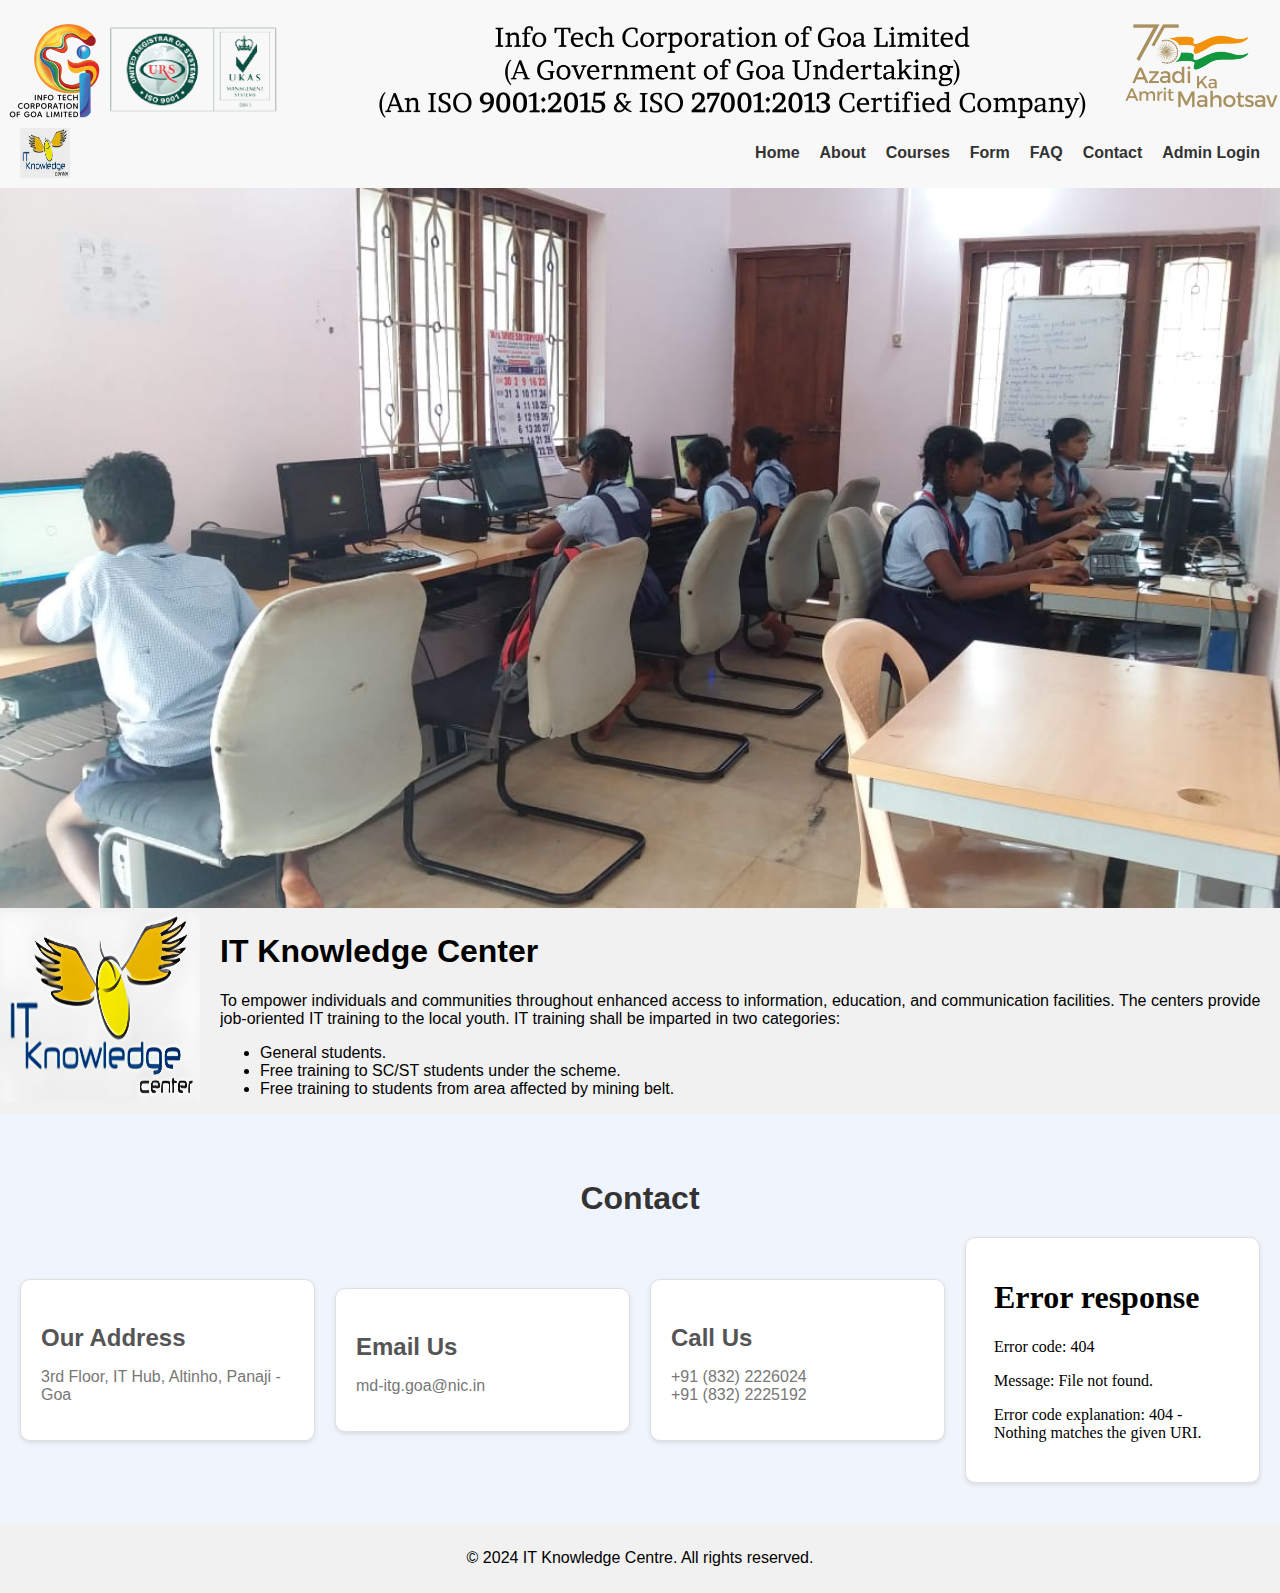
==== index.html @ e72d29ed "Added Courses Page" ====
<!DOCTYPE html>
<html lang="en">
<head>
    <meta charset="UTF-8">
    <meta name="viewport" content="width=device-width, initial-scale=1.0">
    <title>ITKC - Home</title>
    <link rel="stylesheet" href="style.css">
</head>
<body>
    <header>
        <img src="./itglogo.png" alt="Dashboard Image" class="dashboard-img">
        <nav>
            <img src="./itkclogo.png" alt="Logo" class="logo">
            <ul>
                <li><a href="index.html">Home</a></li>
                <li><a href="#about">About</a></li>
                <li><a href="coursestable.html">Courses</a></li>
                <li><a href="form.html">Form</a></li>
                <li><a href="#faq">FAQ</a></li>
                <li><a href="#contact">Contact</a></li>
                <li><a href="admin.html">Admin Login</a></li>
            </ul>
        </nav>
    </header>
    <main>
        <!-- Full-page image placeholder -->
        <section class="full-page-image">
            <img src="./home.jpeg" alt="Full Page Image" class="full-image" style = " width: 100% ;">
        </section>
        <section id="about">
            <img src="./itkclogo2.png" alt="Logo" class="about-logo" style = " width: 200px; height: 190px;" >
            <div class="about-text">
                <h1>IT Knowledge Center</h1>
                <p>To empower individuals and communities throughout enhanced access to information, education, and communication facilities. The centers provide job-oriented IT training to the local youth. IT training shall be imparted in two categories:
                <ul>
                    <li>General students.</li>
                    <li>Free training to SC/ST students under the scheme.</li>
                    <li>Free training to students from area affected by mining belt.</li>
                </ul>
                
            </div>
        </section>
        <!-- Add more sections for FAQ and Contact as needed -->
        <section id="contact">
            <h2>Contact</h2>
            <div class="contact-container">
                <div class="contact-box">
                    <h3>Our Address</h3>
                    <p>3rd Floor, IT Hub, Altinho, Panaji - Goa</p>
                </div>
                <div class="contact-box">
                    <h3>Email Us</h3>
                    <p>md-itg.goa@nic.in</p>
                </div>
                <div class="contact-box">
                    <h3>Call Us</h3>
                    <p>+91 (832) 2226024<br>+91 (832) 2225192</p>
                </div>
                <div class="contact-box">
                    <iframe src="PLACEHOLDER_FOR_MAP_LINK" width="600" height="450" style="border:0;" allowfullscreen="" loading="lazy" referrerpolicy="no-referrer-when-downgrade"></iframe>
                </div>
            </div>
        </section>
    </main>
    <footer>
        <p>&copy; 2024 IT Knowledge Centre. All rights reserved.</p>
    </footer>
</body>
</html>
---- style.css ----
body {
    font-family: Arial, sans-serif;
    margin: 0;
    padding: 0;
}

header {
    background-color: #f8f8f8;
    padding: 10px 0;
    position: relative;
}

header .dashboard-img {
    width: 100%;
    height: auto;
}

nav {
    display: flex;
    align-items: center;
    justify-content: space-between;
    padding: 0 20px;
}

nav .logo {
    width: 50px;
    height: 50px;
}

nav ul {
    list-style: none;
    display: flex;
    margin: 0;
    padding: 0;
}

nav ul li {
    margin-left: 20px;
}

nav ul li a {
    text-decoration: none;
    color: #333;
    font-weight: bold;
}

.about-logo {
    float: left;
    width: 100px;
    height: 100px;
    margin-right: 20px;
}

.about-text {
    overflow: hidden;
}
main{
    flex : 1 ;
    background-color: #f1f1f1;
}
footer {
    background-color: #f1f1f1;
    text-align: center;
    padding: 10px 0;
}

#contact {
    background-color: #f0f4fc;
    padding: 40px 20px;
    text-align: center;
}

#contact h2 {
    font-size: 2em;
    margin-bottom: 20px;
    color: #333;
}

.contact-container {
    display: flex;
    flex-wrap: wrap;
    justify-content: space-around;
    align-items: center;
    gap: 20px;
}

.contact-box {
    background: #fff;
    border: 1px solid #e0e0e0;
    border-radius: 10px;
    padding: 20px;
    box-shadow: 0 2px 4px rgba(0, 0, 0, 0.1);
    flex: 1 1 200px;
    max-width: 300px;
    text-align: left;
}

.contact-box h3 {
    font-size: 1.5em;
    margin-bottom: 10px;
    color: #555;
}

.contact-box p {
    font-size: 1em;
    color: #777;
}

iframe {
    border: none;
    border-radius: 10px;
    width: 100%;
    height: 200px;
}

@media (max-width: 768px) {
    .contact-container {
        flex-direction: column;
    }

    .contact-box {
        max-width: 100%;
    }
}
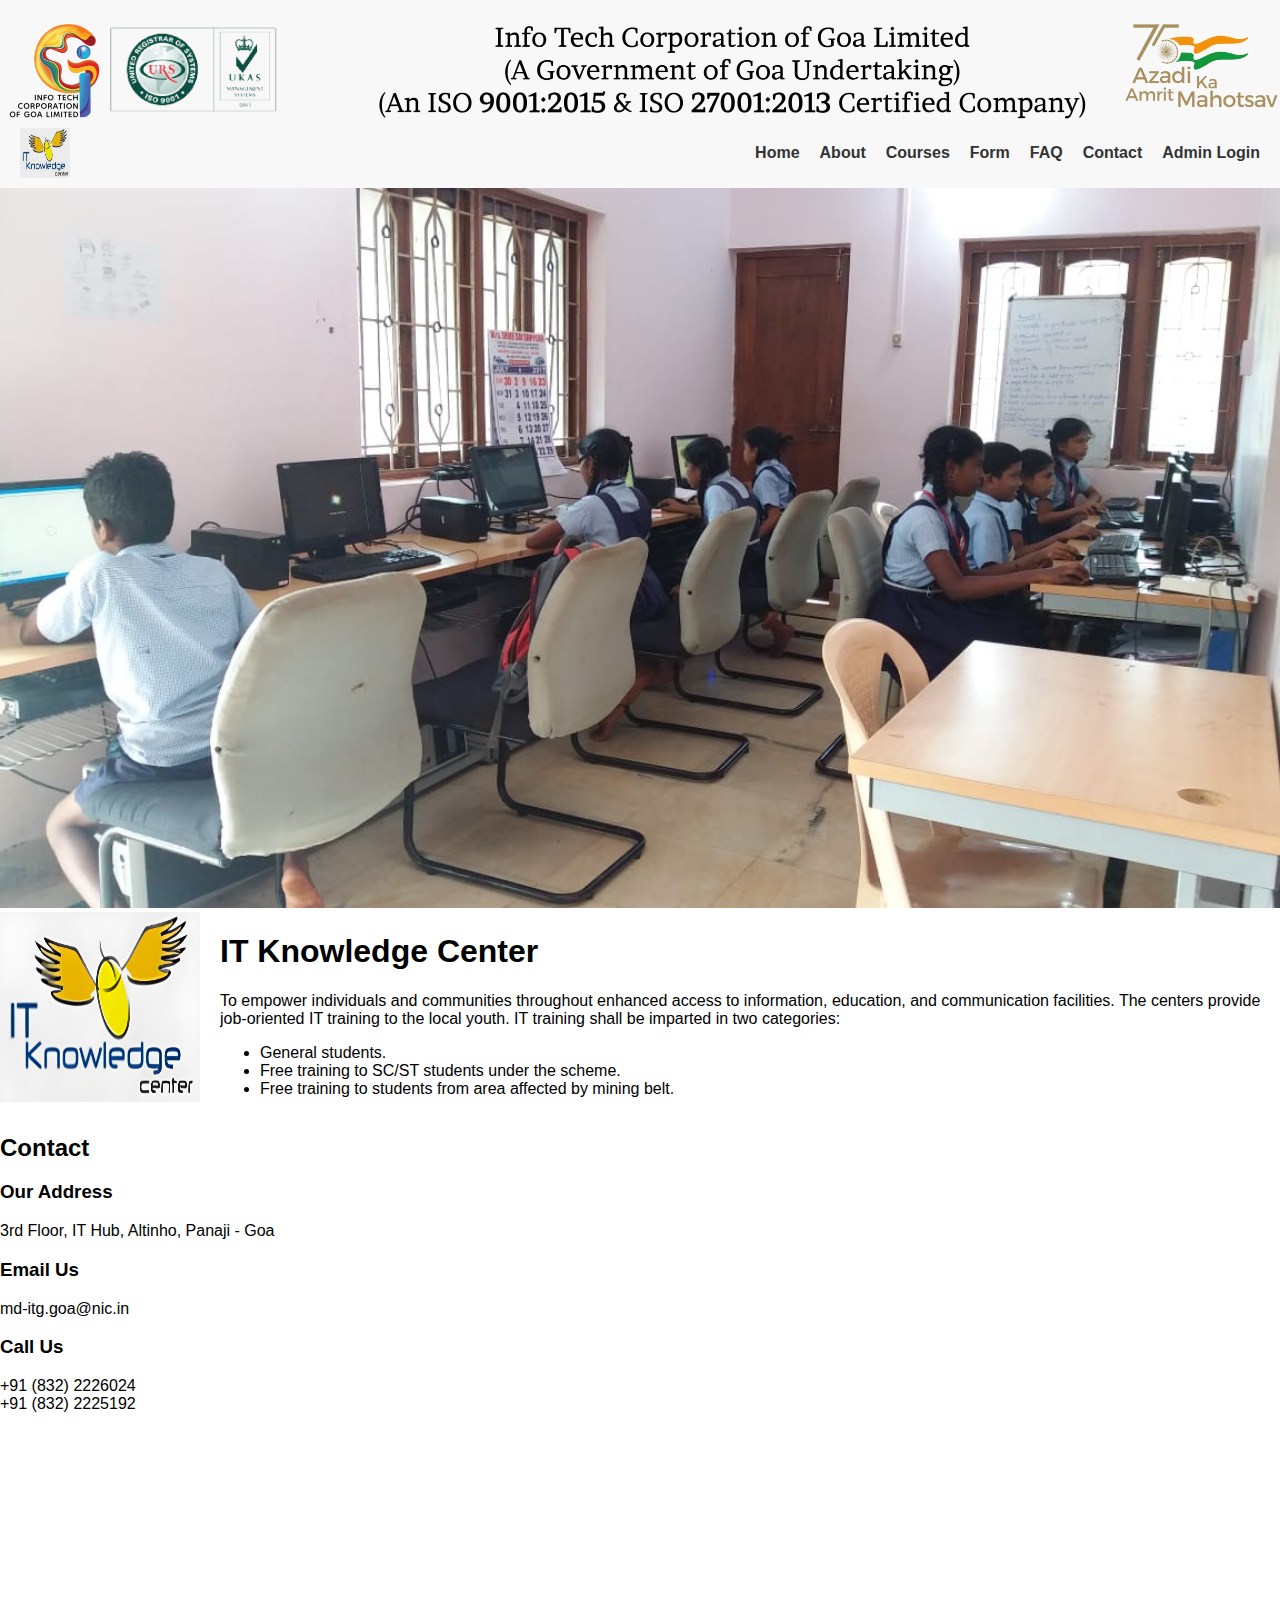
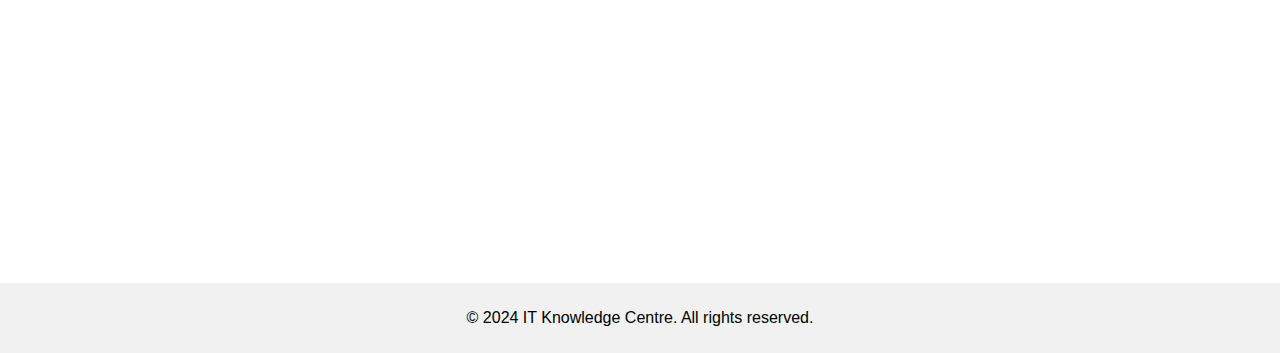
==== commit 3c2bb4f3: "Added Courses" ====
--- a/index.html
+++ b/index.html
@@ -22,7 +22,7 @@
             </ul>
         </nav>
     </header>
-    <main>
+    <!-- <main> -->
         <!-- Full-page image placeholder -->
         <section class="full-page-image">
             <img src="./home.jpeg" alt="Full Page Image" class="full-image" style = " width: 100% ;">
@@ -57,11 +57,11 @@
                     <p>+91 (832) 2226024<br>+91 (832) 2225192</p>
                 </div>
                 <div class="contact-box">
-                    <iframe src="PLACEHOLDER_FOR_MAP_LINK" width="600" height="450" style="border:0;" allowfullscreen="" loading="lazy" referrerpolicy="no-referrer-when-downgrade"></iframe>
+                    <iframe src="https://www.google.com/maps/embed?pb=!1m18!1m12!1m3!1d3844.9361520246025!2d73.8260928745889!3d15.487866154740098!2m3!1f0!2f0!3f0!3m2!1i1024!2i768!4f13.1!3m3!1m2!1s0x3bbfc1e4d2cca507%3A0xf163d693087b8de3!2sInfotech%20Corporation%20of%20Goa%20Ltd.!5e0!3m2!1sen!2sin!4v1722245886989!5m2!1sen!2sin" width="600" height="450" style="border:0;" allowfullscreen="" loading="lazy" referrerpolicy="no-referrer-when-downgrade"></iframe>
                 </div>
             </div>
         </section>
-    </main>
+    <!-- </main> -->
     <footer>
         <p>&copy; 2024 IT Knowledge Centre. All rights reserved.</p>
     </footer>
--- a/style.css
+++ b/style.css
@@ -64,61 +64,3 @@
     padding: 10px 0;
 }
 
-#contact {
-    background-color: #f0f4fc;
-    padding: 40px 20px;
-    text-align: center;
-}
-
-#contact h2 {
-    font-size: 2em;
-    margin-bottom: 20px;
-    color: #333;
-}
-
-.contact-container {
-    display: flex;
-    flex-wrap: wrap;
-    justify-content: space-around;
-    align-items: center;
-    gap: 20px;
-}
-
-.contact-box {
-    background: #fff;
-    border: 1px solid #e0e0e0;
-    border-radius: 10px;
-    padding: 20px;
-    box-shadow: 0 2px 4px rgba(0, 0, 0, 0.1);
-    flex: 1 1 200px;
-    max-width: 300px;
-    text-align: left;
-}
-
-.contact-box h3 {
-    font-size: 1.5em;
-    margin-bottom: 10px;
-    color: #555;
-}
-
-.contact-box p {
-    font-size: 1em;
-    color: #777;
-}
-
-iframe {
-    border: none;
-    border-radius: 10px;
-    width: 100%;
-    height: 200px;
-}
-
-@media (max-width: 768px) {
-    .contact-container {
-        flex-direction: column;
-    }
-
-    .contact-box {
-        max-width: 100%;
-    }
-}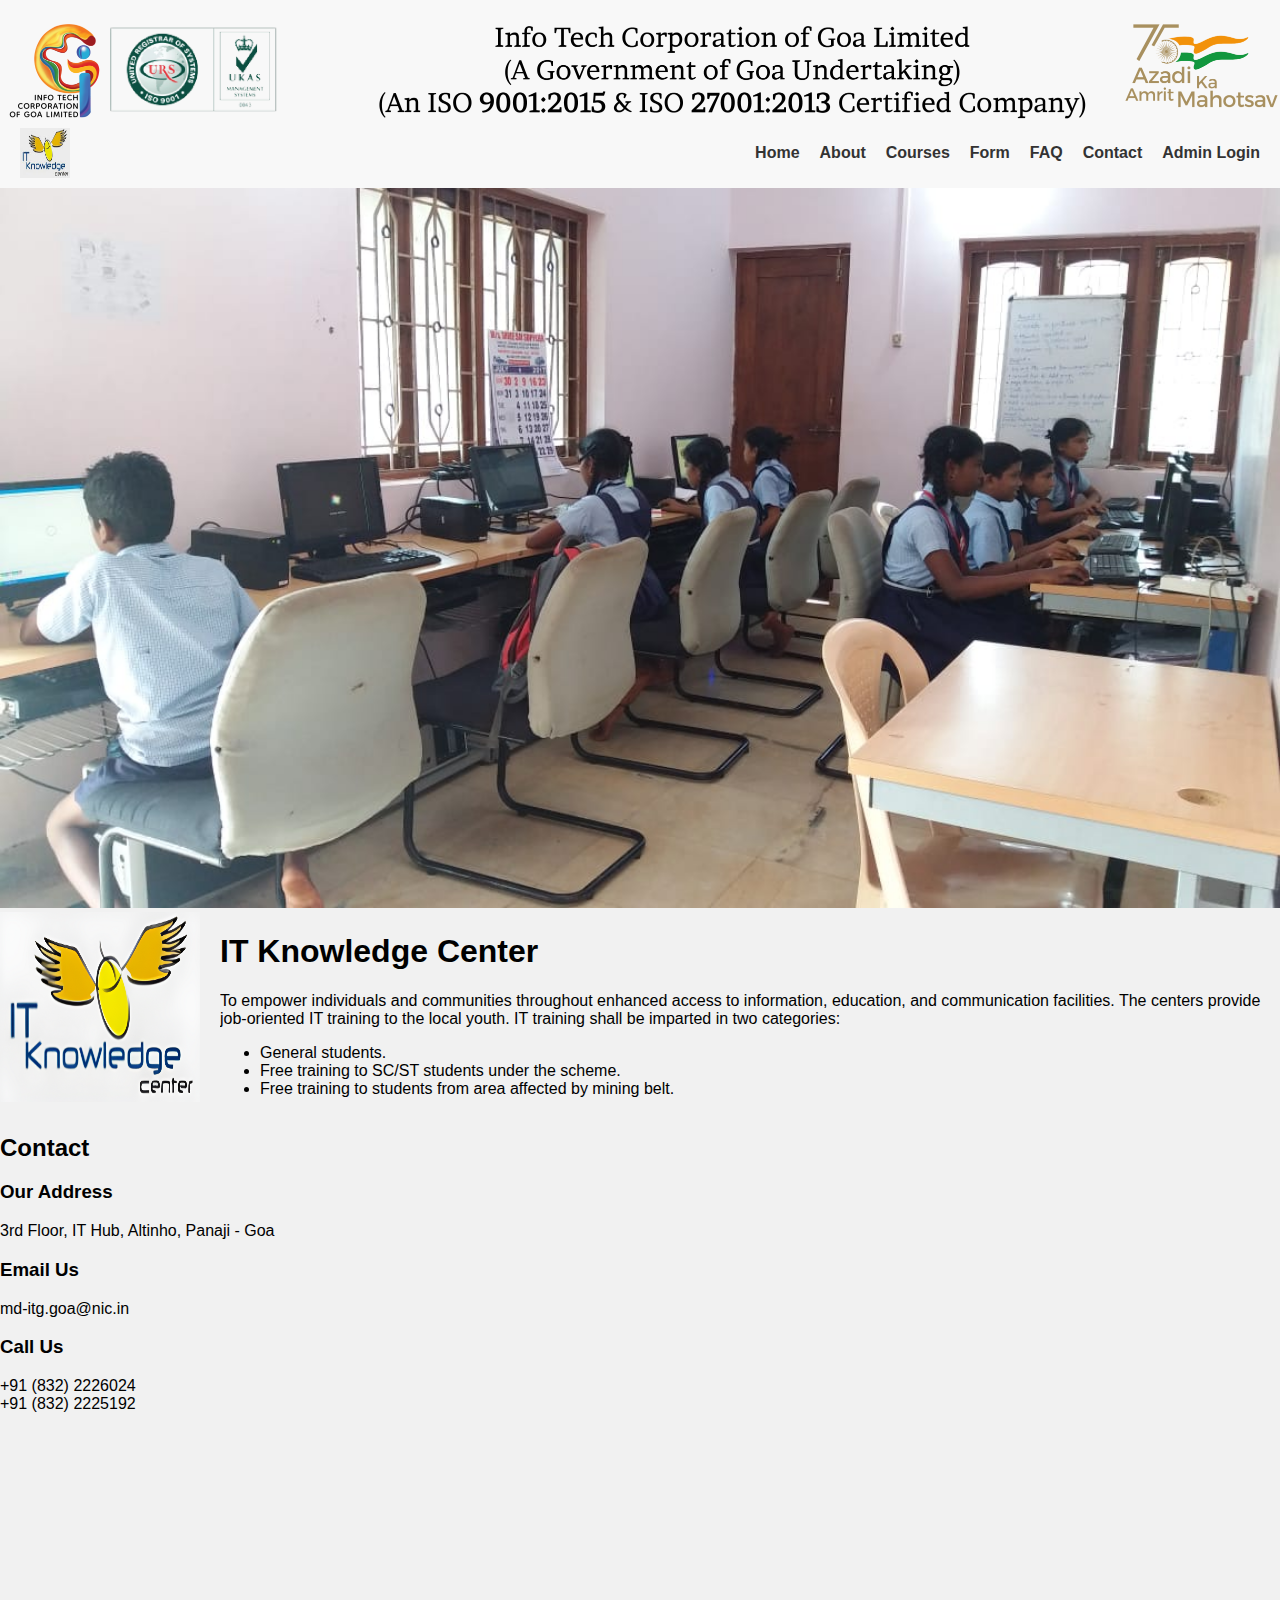
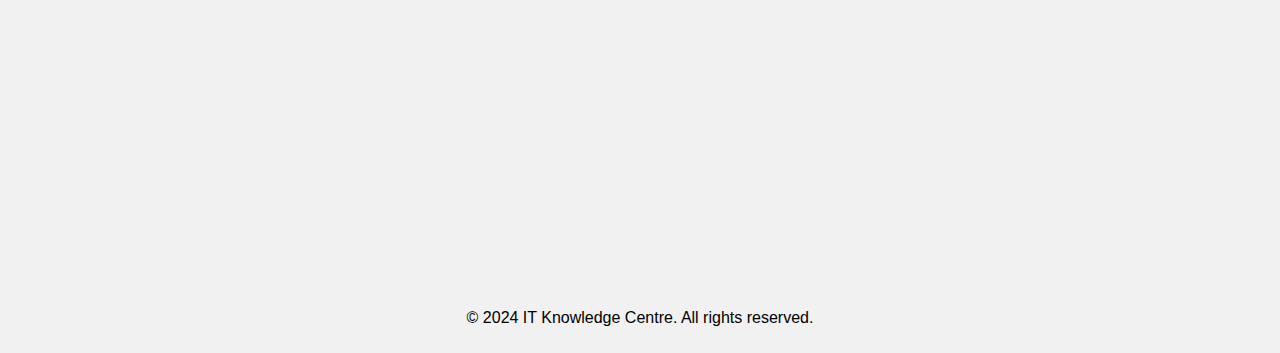
==== commit 811ce11b: "Making Contact Work" ====
--- a/index.html
+++ b/index.html
@@ -22,7 +22,7 @@
             </ul>
         </nav>
     </header>
-    <!-- <main> -->
+    <main>
         <!-- Full-page image placeholder -->
         <section class="full-page-image">
             <img src="./home.jpeg" alt="Full Page Image" class="full-image" style = " width: 100% ;">
@@ -61,7 +61,7 @@
                 </div>
             </div>
         </section>
-    <!-- </main> -->
+    </main>
     <footer>
         <p>&copy; 2024 IT Knowledge Centre. All rights reserved.</p>
     </footer>
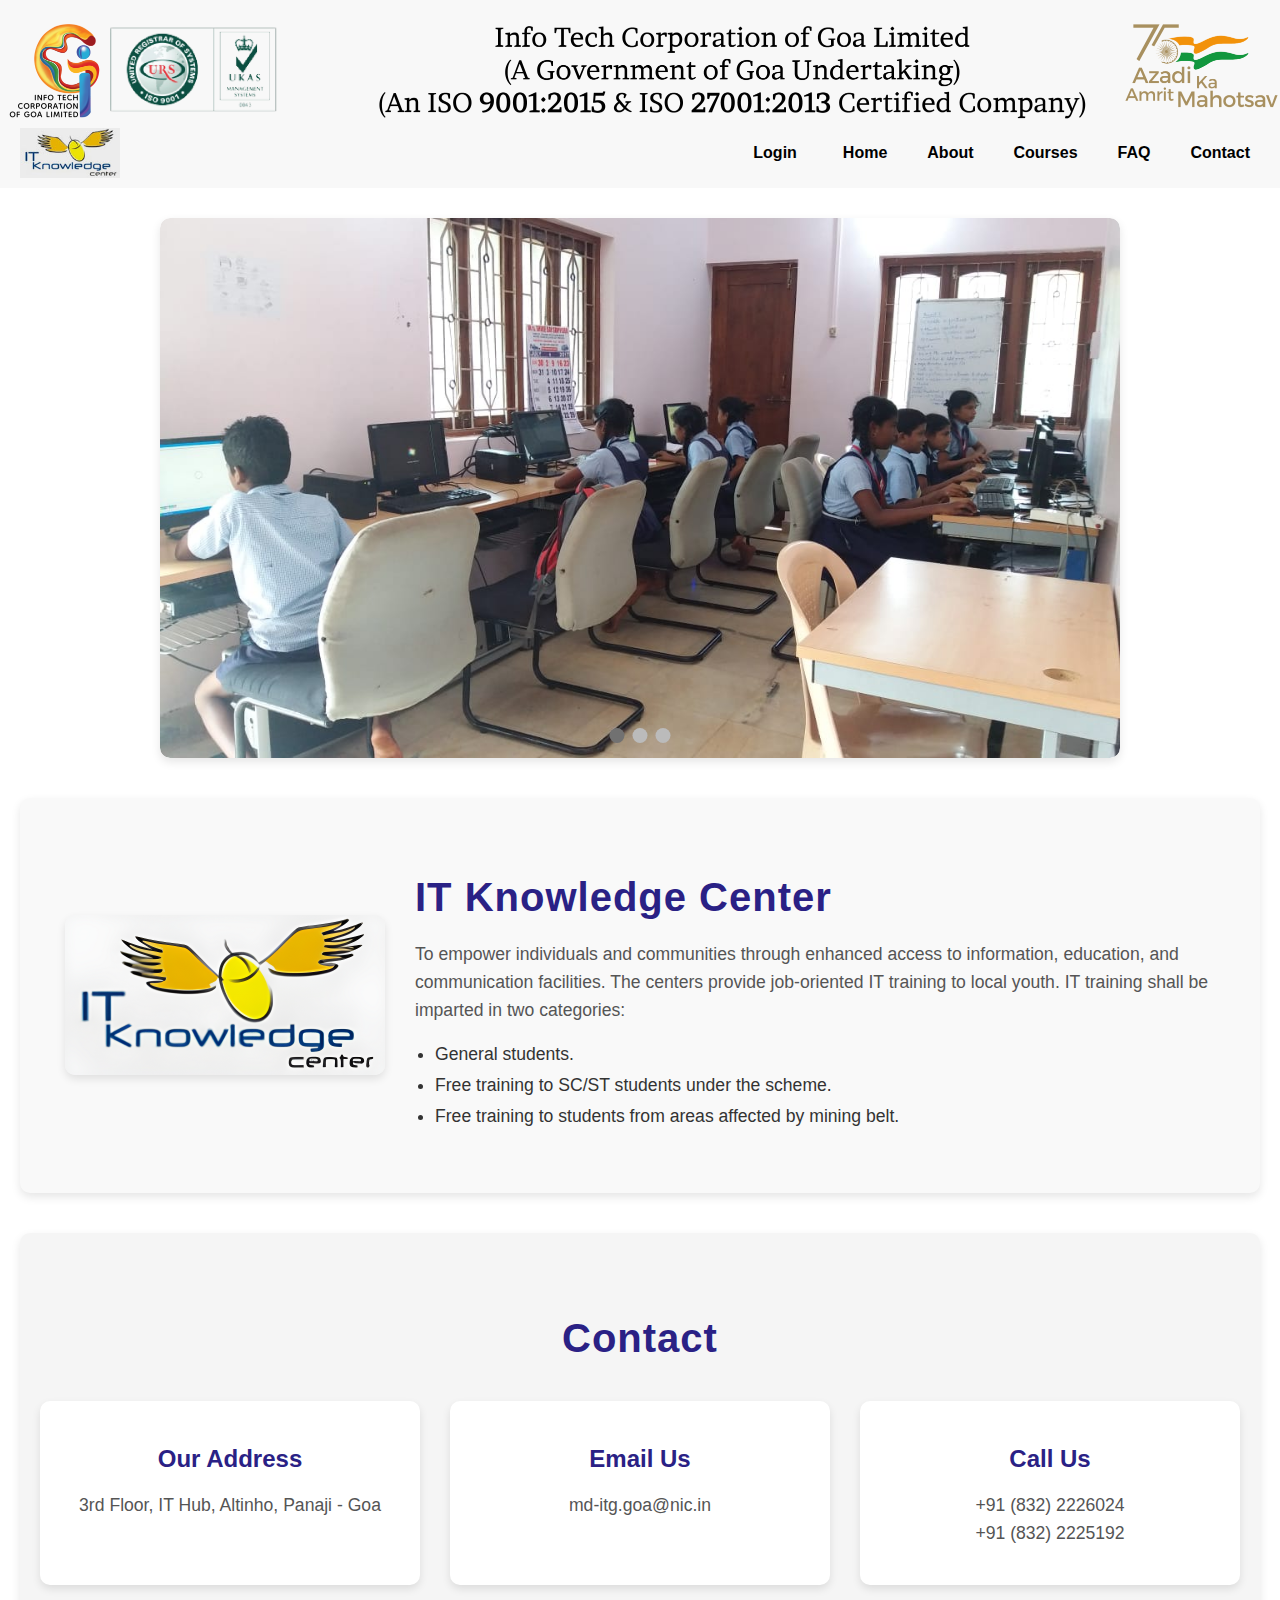
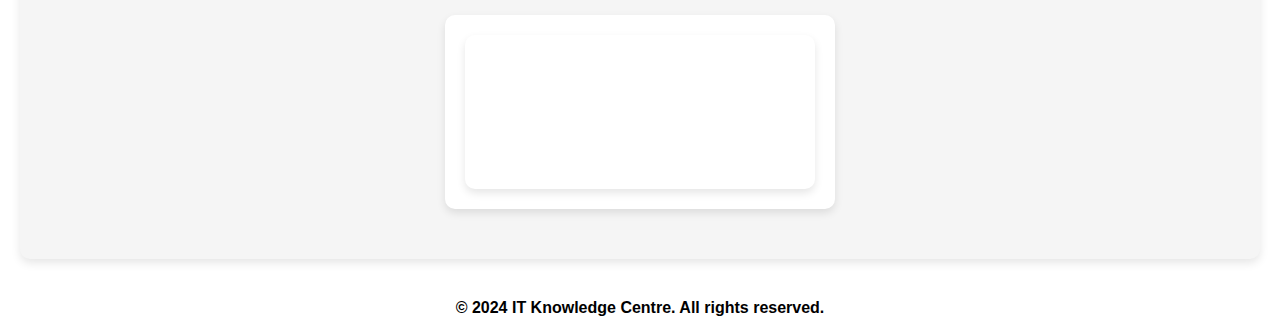
==== commit 8b452214: "New UI And Modules" ====
--- a/index.html
+++ b/index.html
@@ -11,36 +11,52 @@
         <img src="./itglogo.png" alt="Dashboard Image" class="dashboard-img">
         <nav>
             <img src="./itkclogo.png" alt="Logo" class="logo">
-            <ul>
+            <ul class="Navbar">
+                <li><div class="dropdown">
+                    <button class="dropbtn">Login
+                      <i class="fa fa-caret-down"></i>
+                    </button>
+                    <div class="dropdown-content">
+                      <a href="admin.html">Admin Login</a>
+                      <a href="supervisor.html">Supervisor Login</a>
+                    </div></li>
                 <li><a href="index.html">Home</a></li>
                 <li><a href="#about">About</a></li>
                 <li><a href="coursestable.html">Courses</a></li>
-                <li><a href="form.html">Form</a></li>
                 <li><a href="#faq">FAQ</a></li>
                 <li><a href="#contact">Contact</a></li>
-                <li><a href="admin.html">Admin Login</a></li>
             </ul>
         </nav>
     </header>
     <main>
-        <!-- Full-page image placeholder -->
-        <section class="full-page-image">
-            <img src="./home.jpeg" alt="Full Page Image" class="full-image" style = " width: 100% ;">
+        <!-- Carousel Section -->
+        <section class="carousel">
+            <div class="carousel-images">
+                <img src="./home.jpeg" alt="Image 1">
+                <img src="./home2.jpeg" alt="Image 2">
+                <img src="./home3.jpeg" alt="Image 3">
+            </div>
+            
+            <div class="carousel-indicators">
+                <span class="dot" data-slide="1"></span>
+                <span class="dot" data-slide="2"></span>
+                <span class="dot" data-slide="3"></span>
+            </div>
         </section>
+
         <section id="about">
-            <img src="./itkclogo2.png" alt="Logo" class="about-logo" style = " width: 200px; height: 190px;" >
-            <div class="about-text">
+            <img src="./itkclogo2.png" alt="Logo" class="about-logo">
+            <div class="about-text-in">
                 <h1>IT Knowledge Center</h1>
-                <p>To empower individuals and communities throughout enhanced access to information, education, and communication facilities. The centers provide job-oriented IT training to the local youth. IT training shall be imparted in two categories:
+                <p>To empower individuals and communities through enhanced access to information, education, and communication facilities. The centers provide job-oriented IT training to local youth. IT training shall be imparted in two categories:</p>
                 <ul>
                     <li>General students.</li>
                     <li>Free training to SC/ST students under the scheme.</li>
-                    <li>Free training to students from area affected by mining belt.</li>
+                    <li>Free training to students from areas affected by mining belt.</li>
                 </ul>
-                
             </div>
         </section>
-        <!-- Add more sections for FAQ and Contact as needed -->
+
         <section id="contact">
             <h2>Contact</h2>
             <div class="contact-container">
@@ -65,5 +81,32 @@
     <footer>
         <p>&copy; 2024 IT Knowledge Centre. All rights reserved.</p>
     </footer>
+    <script>
+        let slideIndex = 0;
+        showSlides();
+
+        function showSlides() {
+            let slides = document.querySelectorAll('.carousel-images img');
+            let dots = document.querySelectorAll('.dot');
+            for (let i = 0; i < slides.length; i++) {
+                slides[i].style.display = "none";
+            }
+            slideIndex++;
+            if (slideIndex > slides.length) { slideIndex = 1; }
+            for (let i = 0; i < dots.length; i++) {
+                dots[i].className = dots[i].className.replace(" active", "");
+            }
+            slides[slideIndex - 1].style.display = "block";
+            dots[slideIndex - 1].className += " active";
+            setTimeout(showSlides, 3000); // Change image every 3 seconds
+        }
+
+        document.querySelector('.prev').addEventListener('click', () => {
+            slideIndex -= 2;
+            showSlides();
+        });
+
+        document.querySelector('.next').addEventListener('click', showSlides);
+    </script>
 </body>
 </html>
--- a/style.css
+++ b/style.css
@@ -2,6 +2,7 @@
     font-family: Arial, sans-serif;
     margin: 0;
     padding: 0;
+    box-sizing: border-box;
 }
 
 header {
@@ -23,7 +24,7 @@
 }
 
 nav .logo {
-    width: 50px;
+    width: 100px;
     height: 50px;
 }
 
@@ -40,27 +41,312 @@
 
 nav ul li a {
     text-decoration: none;
+    color: black;
+    font-weight: bold;
+
+    border-radius: 10px;
+    padding: 10px;
+}
+nav ul li a:hover{
+    background-color: yellow;
+    color: blue;
+
+}
+
+/* About Section */
+#about {
+    display: flex;
+    align-items: center;
+    justify-content: center;
+    padding: 50px 20px;
+    background-color: #f9f9f9;
+    border-radius: 10px;
+    box-shadow: 0 4px 10px rgba(0, 0, 0, 0.1);
+    max-width: 1200px;
+    margin: 40px auto;
+}
+
+/* About Logo */
+.about-logo {
+    max-width: auto;
+    height: 10rem;
+    margin-right: 30px;
+    border-radius: 10px;
+    box-shadow: 0 4px 8px rgba(0, 0, 0, 0.1);
+    transition: transform 0.3s ease-in-out;
+}
+
+/* Hover Effect on Logo */
+.about-logo:hover {
+    transform: scale(1.05);
+}
+
+/* About Text Container */
+.about-text-in {
+    max-width: 800px;
+}
+
+/* About Heading */
+.about-text-in h1 {
+    font-size: 2.5em;
+    color: #2a2185;
+    margin-bottom: 20px;
+    font-family: 'Arial', sans-serif;
+    letter-spacing: 1px;
+}
+
+/* About Paragraph */
+.about-text-in p {
+    font-size: 1.1em;
+    color: #555;
+    line-height: 1.6;
+    margin-bottom: 20px;
+    font-family: 'Helvetica', sans-serif;
+}
+
+/* About List */
+.about-text-in ul {
+    list-style: disc;
+    padding-left: 20px;
+}
+
+.about-text-in ul li {
+    font-size: 1.1em;
     color: #333;
+    margin-bottom: 10px;
+    font-family: 'Helvetica', sans-serif;
+}
+
+
+
+#contact {
+    padding: 50px 20px;
+    background-color: #f5f5f5;
+    border-radius: 10px;
+    box-shadow: 0 4px 10px rgba(0, 0, 0, 0.1);
+    max-width: 1200px;
+    margin: 40px auto;
+    text-align: center;
+}
+
+/* Contact Section Heading */
+#contact h2 {
+    font-size: 2.5em;
+    color: #2a2185;
+    margin-bottom: 40px;
+    font-family: 'Arial', sans-serif;
+    letter-spacing: 1px;
+}
+
+/* Contact Container */
+.contact-container {
+    display: flex;
+    flex-wrap: wrap;
+    justify-content: space-around;
+    gap: 30px;
+}
+
+/* Contact Box */
+.contact-box {
+    background-color: white;
+    border-radius: 10px;
+    padding: 20px;
+    flex: 1 1 250px;
+    min-width: 250px;
+    max-width: 350px;
+    box-shadow: 0 4px 8px rgba(0, 0, 0, 0.1);
+    transition: transform 0.3s ease-in-out;
+}
+
+/* Hover Effect on Contact Box */
+.contact-box:hover {
+    transform: translateY(-10px);
+}
+
+/* Contact Box Heading */
+.contact-box h3 {
+    font-size: 1.5em;
+    color: #2a2185;
+    margin-bottom: 15px;
+    font-family: 'Arial', sans-serif;
+}
+
+/* Contact Box Paragraph */
+.contact-box p {
+    font-size: 1.1em;
+    color: #555;
+    line-height: 1.6;
+    font-family: 'Helvetica', sans-serif;
+}
+
+/* Contact Box Map */
+.contact-box iframe {
+    border-radius: 10px;
+    border: 0;
+    width: 100%;
+    height: 100%;
+    box-shadow: 0 4px 8px rgba(0, 0, 0, 0.1);
+}
+
+iframe {
+    border: none;
+    border-radius: 10px;
+    width: 100%;
+    height: 200px;
+}
+
+footer{
+    text-align: center;
     font-weight: bold;
 }
 
-.about-logo {
-    float: left;
-    width: 100px;
-    height: 100px;
-    margin-right: 20px;
-}
-
-.about-text {
+@media (max-width: 768px) {
+    .contact-container {
+        flex-direction: column;
+    }
+
+    .contact-box {
+        max-width: 100%;
+    }
+}
+
+
+
+
+
+  
+  /* Dropdown button */
+  .dropdown .dropbtn {
+    font-size: 16px;
+    font-weight: bolder;
+    border: none;
+    outline: none;
+    color: black;
+    padding: 14px 16px;
+    background-color: inherit;
+    font-family: inherit; /* Important for vertical align on mobile phones */
+    margin: 0; /* Important for vertical align on mobile phones */
+    border-radius: 10px;
+}
+  
+  /* Add a red background color to navbar links on hover */
+  .navbar a:hover, .dropdown:hover .dropbtn {
+    background-color: yellow;
+    color: blue;
+  }
+  
+  /* Dropdown content (hidden by default) */
+  .dropdown-content {
+    display: none;
+    position: absolute;
+    background-color: #f9f9f9;
+    min-width: 160px;
+    box-shadow: 0px 8px 16px 0px rgba(0,0,0,0.2);
+    z-index: 1;
+  }
+  
+  /* Links inside the dropdown */
+  .dropdown-content a {
+    float: none;
+    color: black;
+    padding: 12px 16px;
+    text-decoration: none;
+    display: block;
+    text-align: left;
+  }
+  
+  /* Add a grey background color to dropdown links on hover */
+  .dropdown-content a:hover {
+    background-color: #ddd;
+  }
+  
+  /* Show the dropdown menu on hover */
+  .dropdown:hover .dropdown-content {
+    display: block;
+  }
+
+  .Navbar{
+    display: flex;
+    justify-content: center;
+    align-items: center;
+  }
+
+
+  /* Carousel Container */
+.carousel {
+    position: relative;
+    max-width: 75%;
+    margin: auto   ;
+    margin-top: 30px;
+    border-radius: 10px;
     overflow: hidden;
-}
-main{
-    flex : 1 ;
-    background-color: #f1f1f1;
-}
-footer {
-    background-color: #f1f1f1;
-    text-align: center;
-    padding: 10px 0;
-}
-
+    box-shadow: 0 4px 10px rgba(0, 0, 0, 0.1);
+}
+
+/* Images */
+.carousel-images img {
+    width: 100%;
+    display: none;
+    border-radius: 10px;
+}
+
+/* Carousel Controls */
+.carousel-controls {
+    position: absolute;
+    top: 50%;
+    width: 100%;
+    display: flex;
+    justify-content: space-between;
+    padding: 0 10px;
+    transform: translateY(-50%);
+    pointer-events: none;
+}
+
+.carousel-controls .prev,
+.carousel-controls .next {
+    background-color: rgba(0, 0, 0, 0.5);
+    color: white;
+    font-size: 18px;
+    padding: 10px;
+    cursor: pointer;
+    pointer-events: all;
+    border-radius: 50%;
+    user-select: none;
+}
+
+/* Carousel Indicators */
+.carousel-indicators {
+    position: absolute;
+    bottom: 15px;
+    left: 50%;
+    transform: translateX(-50%);
+    display: flex;
+    gap: 8px;
+}
+
+.carousel-indicators .dot {
+    height: 15px;
+    width: 15px;
+    background-color: #bbb;
+    border-radius: 50%;
+    display: inline-block;
+    cursor: pointer;
+}
+
+.carousel-indicators .dot.active {
+    background-color: #717171;
+}
+
+/* Additional Styling for Responsiveness */
+@media (max-width: 768px) {
+    .carousel-controls .prev,
+    .carousel-controls .next {
+        font-size: 14px;
+        padding: 8px;
+    }
+
+    .carousel-indicators .dot {
+        height: 12px;
+        width: 12px;
+    }
+}
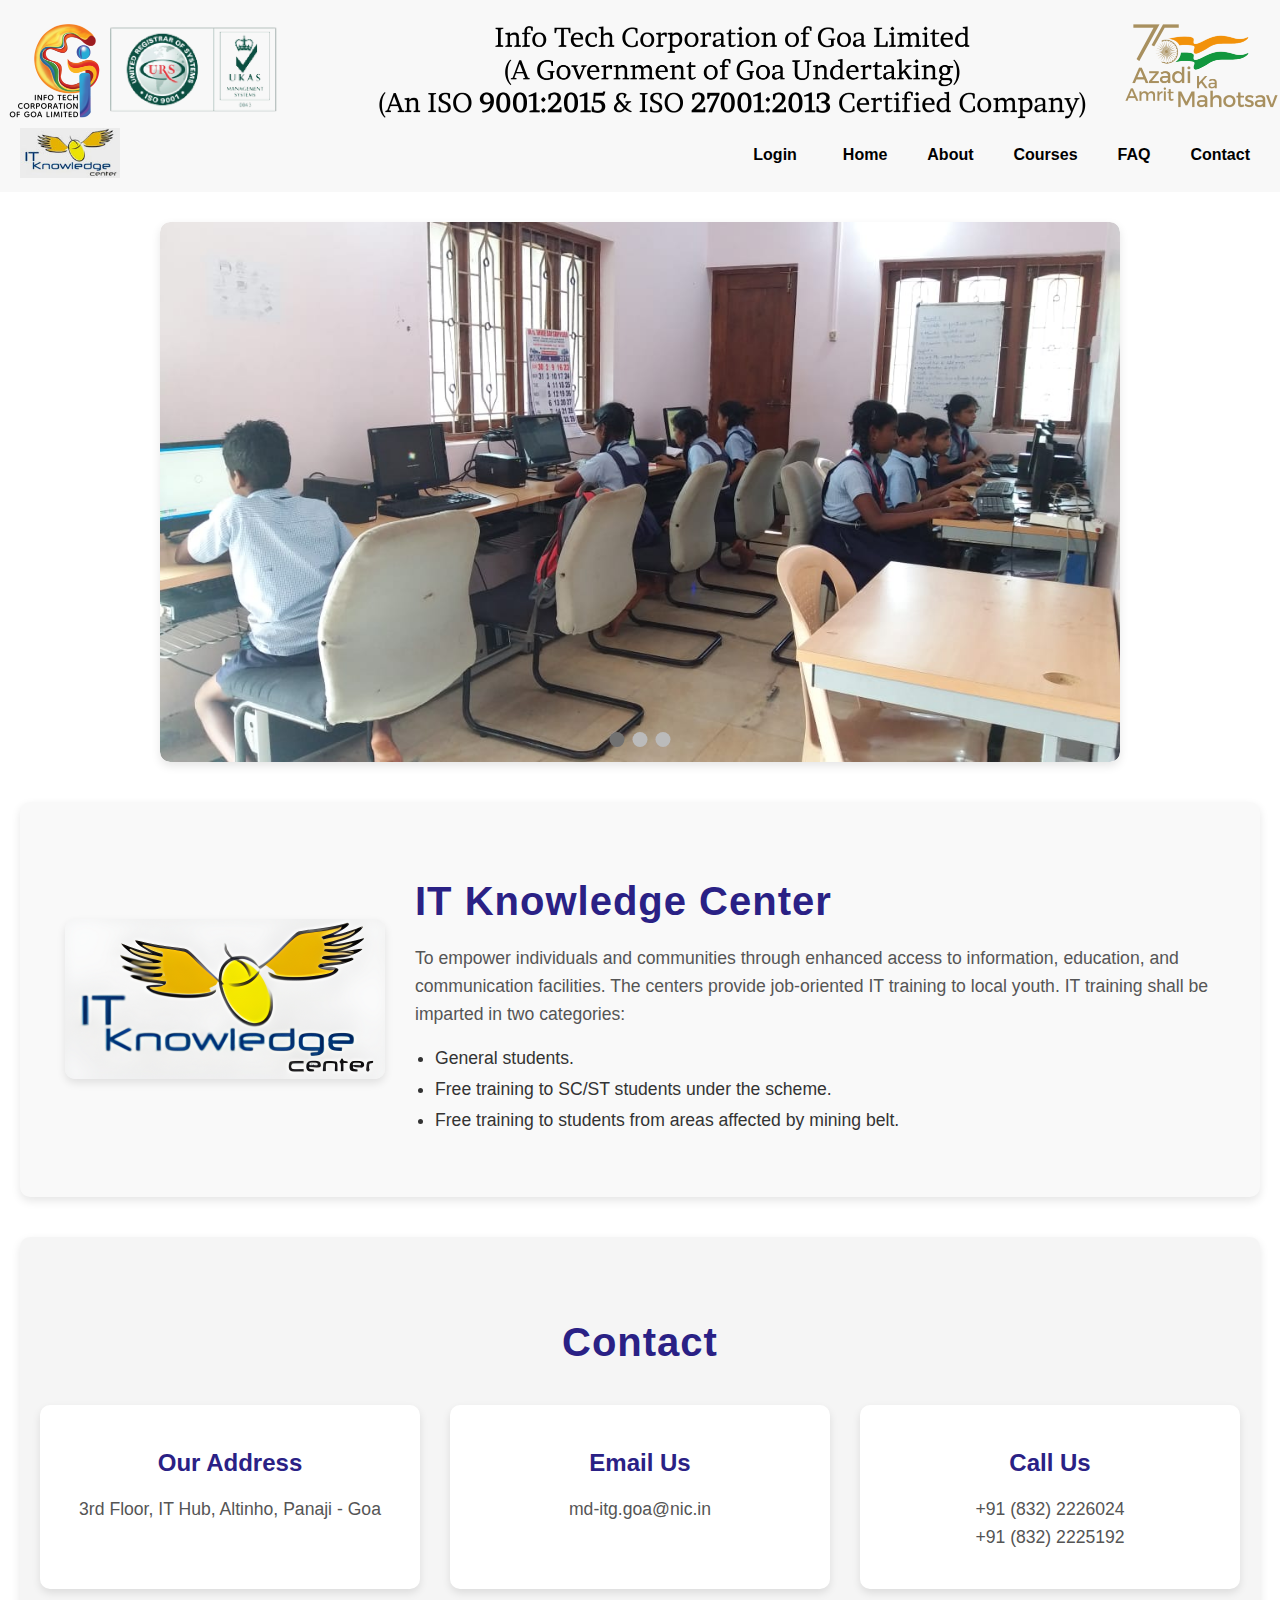
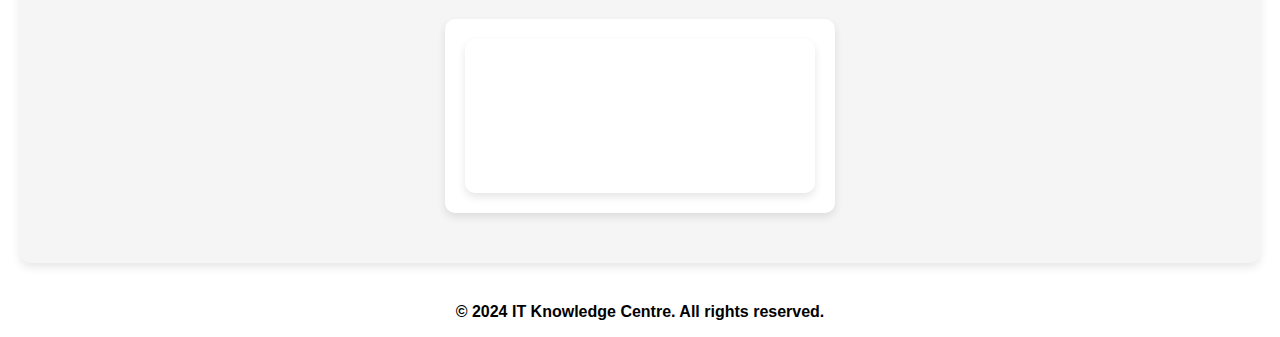
==== commit 1b7f86f1: "front end update" ====
--- a/index.html
+++ b/index.html
@@ -8,9 +8,9 @@
 </head>
 <body>
     <header>
-        <img src="./itglogo.png" alt="Dashboard Image" class="dashboard-img">
+        <a href="https://www.goa.gov.in/department/info-tech-corporation-of-goa-ltd/"><img src="./itglogo.png" alt="Dashboard Image" class="dashboard-img"></a>
         <nav>
-            <img src="./itkclogo.png" alt="Logo" class="logo">
+            <a href="https://itkc.goa.gov.in/"><img src="./itkclogo.png" alt="Logo" class="logo"></a>
             <ul class="Navbar">
                 <li><div class="dropdown">
                     <button class="dropbtn">Login
@@ -23,7 +23,7 @@
                 <li><a href="index.html">Home</a></li>
                 <li><a href="#about">About</a></li>
                 <li><a href="coursestable.html">Courses</a></li>
-                <li><a href="#faq">FAQ</a></li>
+                <li><a href="faq.html">FAQ</a></li>
                 <li><a href="#contact">Contact</a></li>
             </ul>
         </nav>
@@ -34,7 +34,7 @@
             <div class="carousel-images">
                 <img src="./home.jpeg" alt="Image 1">
                 <img src="./home2.jpeg" alt="Image 2">
-                <img src="./home3.jpeg" alt="Image 3">
+                <img src="./home3.jpg" alt="Image 3">
             </div>
             
             <div class="carousel-indicators">
